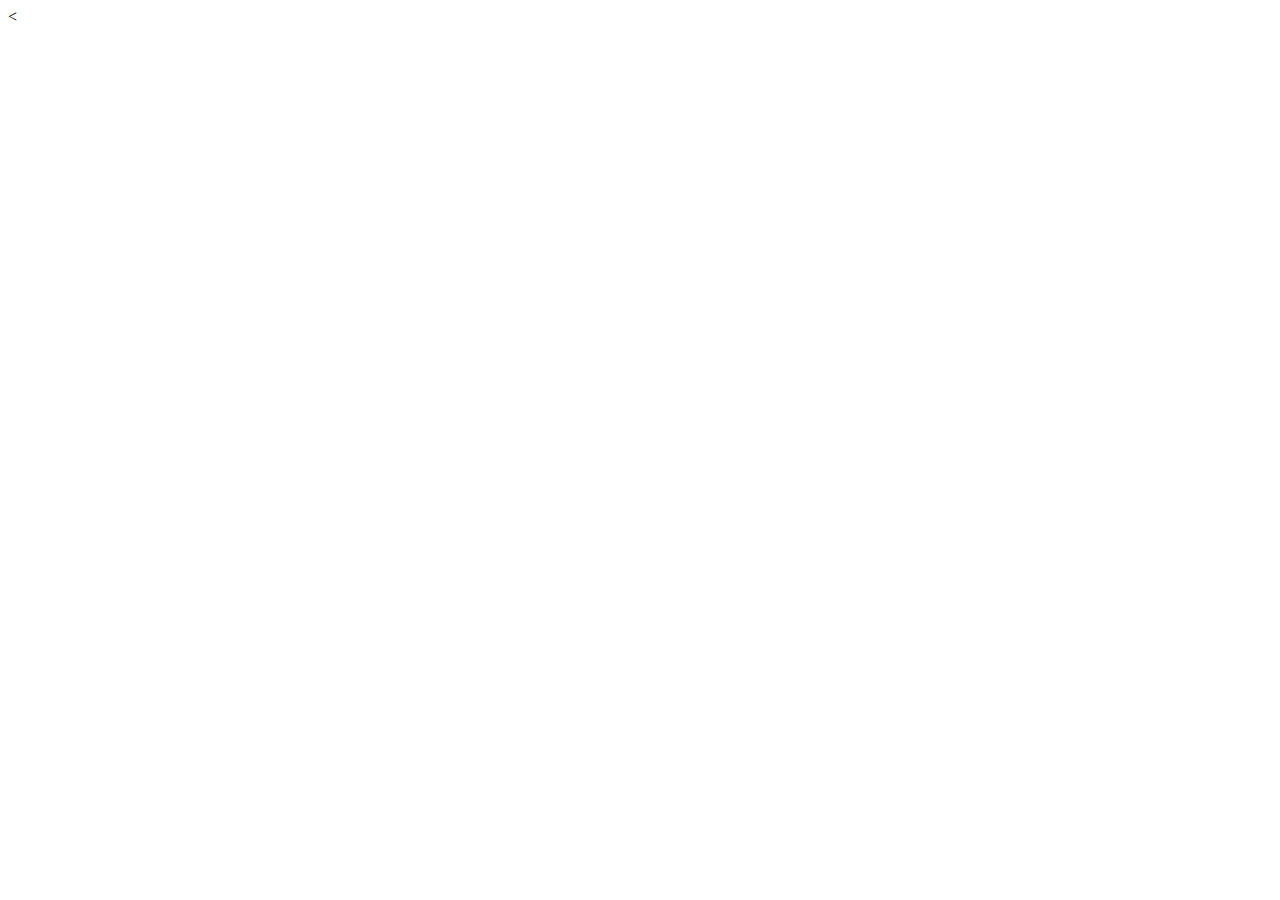
==== index.html @ ea1452e6 "added content" ====
<<!DOCTYPE html>
<html>
<head>
	<meta charset="utf-8">
	<meta name="viewport" content="width=device-width, initial-scale=1">
	<title>World of Kpop</title>
</head>
<body>
	<!-- navbar -->


</body>
</html>
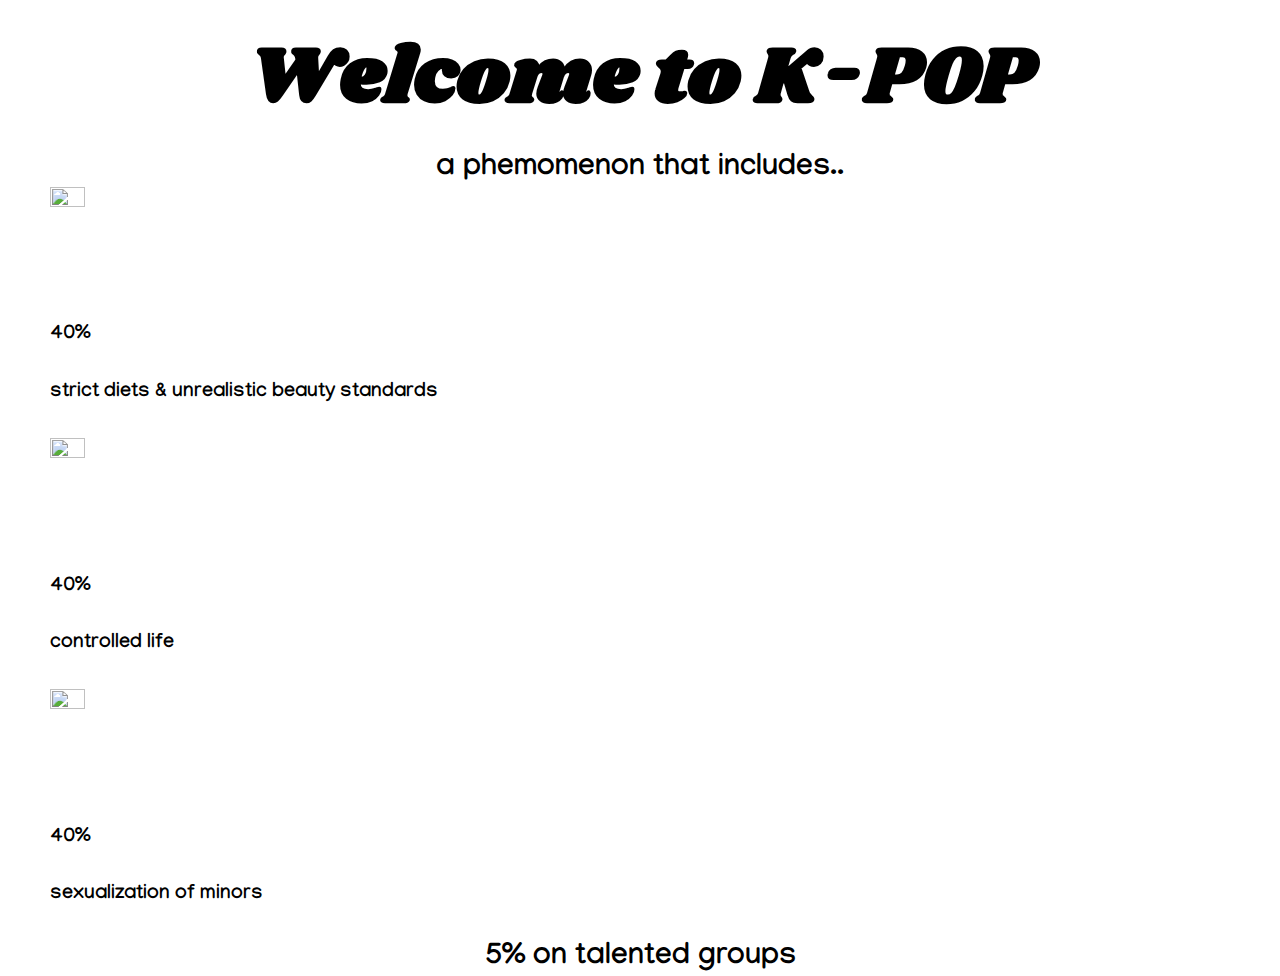
==== commit 3260de3d: "inline-block error" ====
--- a/index.html
+++ b/index.html
@@ -1,13 +1,32 @@
-<<!DOCTYPE html>
+<!DOCTYPE html>
 <html>
 <head>
 	<meta charset="utf-8">
 	<meta name="viewport" content="width=device-width, initial-scale=1">
+	<link rel= "stylesheet" type="text/css" href="style.css">
 	<title>World of Kpop</title>
 </head>
 <body>
-	<!-- navbar -->
-
-
+	<h1 class = "title">Welcome to K-POP</h1>	
+	<h3 class = "hCaption">a phemomenon that includes..</h3>
+	<div class = "navRow"> 
+		<div class= "column">
+			<a href= "diet.html"><img class= "navImg" src="https://i.pinimg.com/originals/2f/f3/03/2ff303216a50f3253675a5b97a3c1388.png"></a>
+			<h3 class = "cSubtitle">40%</h3>
+			<h5 class = "cSubtitle">strict diets & unrealistic beauty standards</h5>
+		</div>
+		<div class= "column">
+			<a href="controlledLife"><img class= "navImg" src="https://i.pinimg.com/originals/2f/f3/03/2ff303216a50f3253675a5b97a3c1388.png" ></a>
+			<h3 class = "cSubtitle">40%</h3>
+			<h5 class = "cSubtitle">controlled life</h5>			
+		</div>
+		<div class= "column">
+			<a href="minors.html"><img class= "navImg" src="https://i.pinimg.com/originals/2f/f3/03/2ff303216a50f3253675a5b97a3c1388.png"></a>
+			<h3 class = "cSubtitle">40%</h3>
+			<h5 class = "cSubtitle">sexualization of minors</h5>			
+		</div>
+	</div>
+	<!-- caption on the bottom -->
+	<h5 class = "hCaption">5% on talented groups</h5>
 </body>
 </html>	--- a/style.css
+++ b/style.css
@@ -0,0 +1,49 @@
+/* fonts */
+@import url('https://fonts.googleapis.com/css2?family=Shrikhand&display=swap');
+
+@import url('https://fonts.googleapis.com/css2?family=Titan+One&display=swap');
+@import url('https://fonts.googleapis.com/css2?family=Manjari&display=swap');
+
+
+body, html {
+	padding: 0px;
+	margin: 0px;
+	background-image: url("https://wallpapercave.com/wp/wp4465115.jpg");
+	background-repeat: no-repeat;
+}
+
+.title {
+	font-family: 'Shrikhand', cursive;
+/*	font-family: 'Titan One', cursive;*/
+	font-size: 80px;
+	margin-top: 20px;
+	margin-bottom: 15px;
+}
+
+.hCaption {
+	font-family: 'Manjari', sans-serif;
+	margin: 0px;
+	font-size: 30px;
+}
+
+.title, .hCaption{
+	text-align: center;
+}
+
+.navRow {
+	display: inline-block;
+	margin-left: 50px;
+}
+
+.navImg {
+	width: 30%;
+	aspect-ratio: 1/1;
+
+}
+
+.cSubtitle {
+	font-family: 'Manjari', sans-serif;
+	font-size: 20px;
+
+}
+
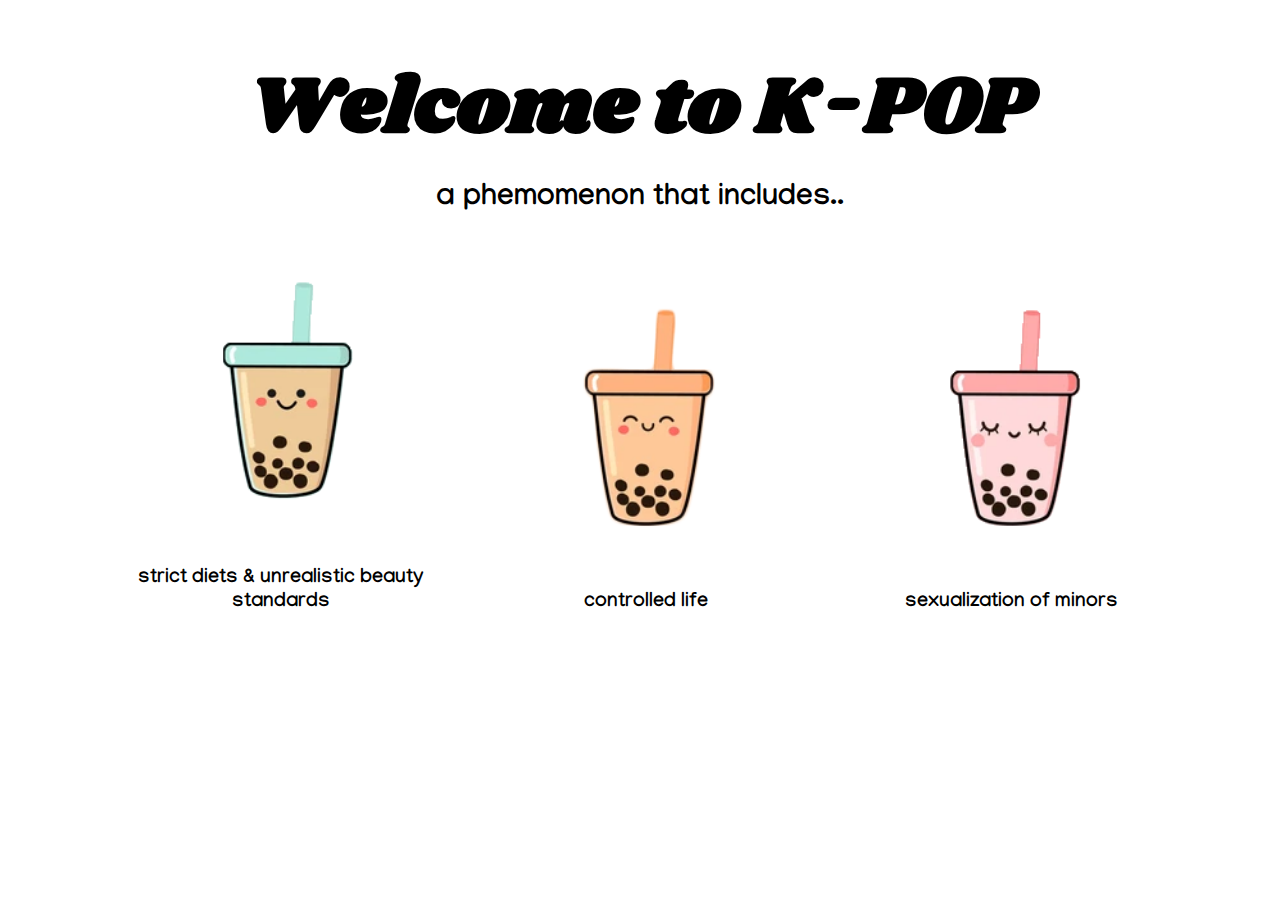
==== commit 627870b4: "fixed inline, working on other sites" ====
--- a/index.html
+++ b/index.html
@@ -11,22 +11,19 @@
 	<h3 class = "hCaption">a phemomenon that includes..</h3>
 	<div class = "navRow"> 
 		<div class= "column">
-			<a href= "diet.html"><img class= "navImg" src="https://i.pinimg.com/originals/2f/f3/03/2ff303216a50f3253675a5b97a3c1388.png"></a>
-			<h3 class = "cSubtitle">40%</h3>
+			<a href= "diet.html"><img class= "navImg" src="images/blueBoba.png"></a>
 			<h5 class = "cSubtitle">strict diets & unrealistic beauty standards</h5>
 		</div>
 		<div class= "column">
-			<a href="controlledLife"><img class= "navImg" src="https://i.pinimg.com/originals/2f/f3/03/2ff303216a50f3253675a5b97a3c1388.png" ></a>
-			<h3 class = "cSubtitle">40%</h3>
+			<a href="controlledLife.html"><img class= "navImg" src="images/brownBoba.png" ></a>
 			<h5 class = "cSubtitle">controlled life</h5>			
 		</div>
 		<div class= "column">
-			<a href="minors.html"><img class= "navImg" src="https://i.pinimg.com/originals/2f/f3/03/2ff303216a50f3253675a5b97a3c1388.png"></a>
-			<h3 class = "cSubtitle">40%</h3>
+			<a href="minors.html"><img class= "navImg" src="images/pinkBoba.png"></a>
 			<h5 class = "cSubtitle">sexualization of minors</h5>			
 		</div>
 	</div>
 	<!-- caption on the bottom -->
-	<h5 class = "hCaption">5% on talented groups</h5>
+	<!-- <h5 class = "hCaption">5% on talented groups</h5> -->
 </body>
 </html>	--- a/style.css
+++ b/style.css
@@ -16,7 +16,7 @@
 	font-family: 'Shrikhand', cursive;
 /*	font-family: 'Titan One', cursive;*/
 	font-size: 80px;
-	margin-top: 20px;
+	margin-top: 50px;
 	margin-bottom: 15px;
 }
 
@@ -31,19 +31,83 @@
 }
 
 .navRow {
-	display: inline-block;
 	margin-left: 50px;
+	padding: 50px;
 }
 
 .navImg {
-	width: 30%;
-	aspect-ratio: 1/1;
+	width: 50%;
+	margin-left: 100px;
+}
 
+.navImg:hover {
+	transform: translate(0px, -10px);
 }
+
+.column {
+	display: inline-block;
+	width: 32%;
+}
+
 
 .cSubtitle {
 	font-family: 'Manjari', sans-serif;
 	font-size: 20px;
+	vertical-align: middle;
+	text-align: center;
+}
+
+
+/* diet section */
+.navbar {
+	background-image: url("https://wallpapercave.com/wp/wp4465115.jpg");
+	padding: 5px;
+	overflow: hidden;
+	position: fixed;
+	top: 0;
+	width: 100%;
+}
+
+ul {
+	list-style-type: none;
+	padding: 30px;
+	margin-left: 30px;
+}
+
+li {
+	display: inline;
+	font-family: 'Manjari', sans-serif;
+	font-size: 35px;
+	margin-right: 50px;
+}
+
+#navLink, #navLink:visited {
+	text-decoration: none;
 
 }
 
+#navLink:visited {
+	color: black;
+}
+
+
+#navLink:hover {
+	padding: 10px;
+	background-color: #F1F1F1;
+	border-radius: 10px;
+
+}
+
+#navLink.page {
+	font-weight: 900;
+}
+
+.dTitle {
+	margin-top: 10rem;
+	background-image: none;
+	text-align: center;
+	font-family: 'Shrikhand', cursive;
+	font-size: 50px;
+
+
+}
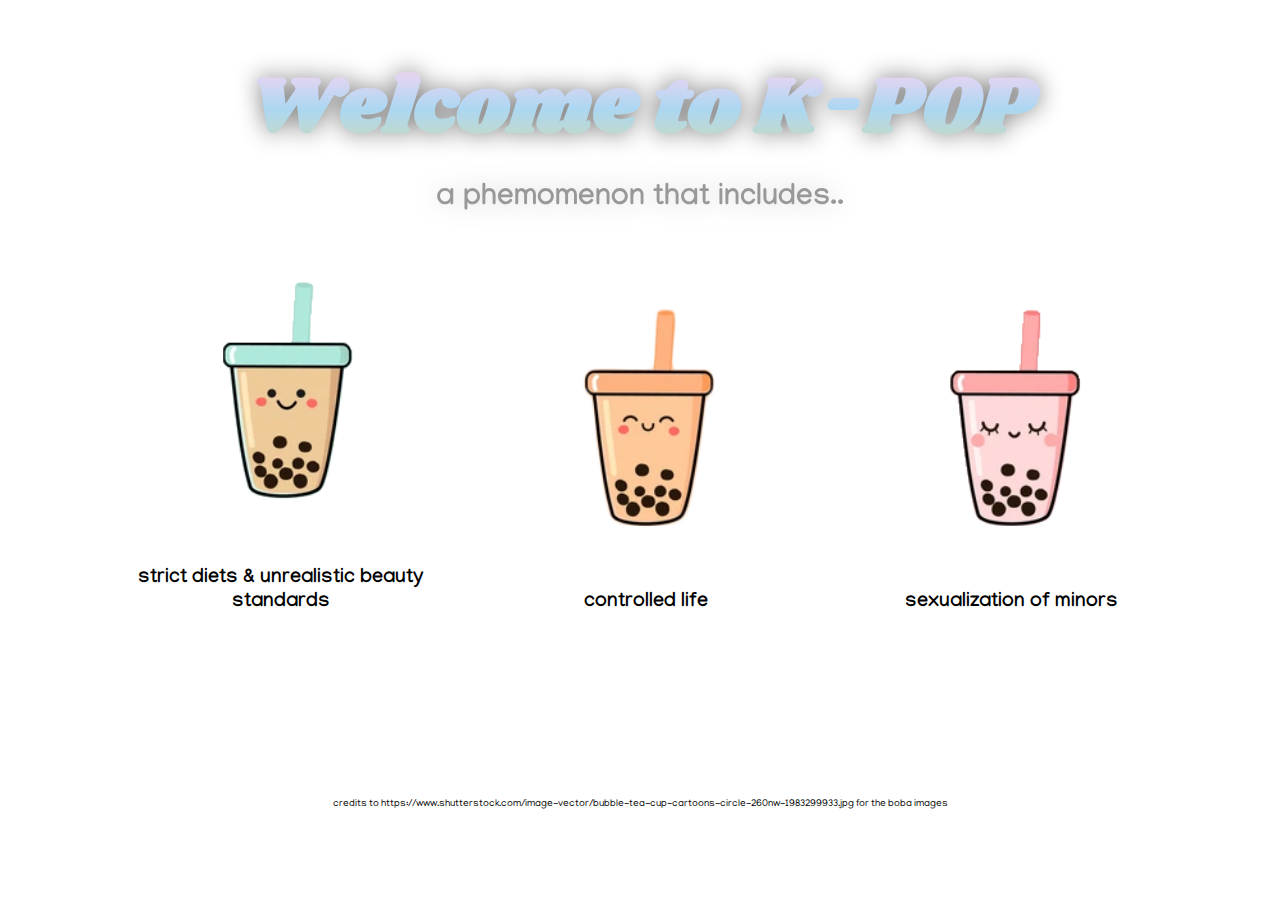
==== commit 0c9ec568: "finished site" ====
--- a/index.html
+++ b/index.html
@@ -24,6 +24,6 @@
 		</div>
 	</div>
 	<!-- caption on the bottom -->
-	<!-- <h5 class = "hCaption">5% on talented groups</h5> -->
+	<p class = "credits">credits to https://www.shutterstock.com/image-vector/bubble-tea-cup-cartoons-circle-260nw-1983299933.jpg for the boba images</p>
 </body>
 </html>	--- a/style.css
+++ b/style.css
@@ -8,8 +8,12 @@
 body, html {
 	padding: 0px;
 	margin: 0px;
+}
+
+html {
 	background-image: url("https://wallpapercave.com/wp/wp4465115.jpg");
-	background-repeat: no-repeat;
+	background-attachment: fixed; /* continuous background */
+
 }
 
 .title {
@@ -18,15 +22,40 @@
 	font-size: 80px;
 	margin-top: 50px;
 	margin-bottom: 15px;
+/*	background: -webkit-linear-gradient(#F2D0D7, #DED5F2, #ACD7F2, #C1D9CB, #F2EAD0);
+  	-webkit-background-clip: text;
+  	-webkit-text-fill-color: transparent;
+	filter: drop-shadow(0 0 0.75rem gray);*/
+}
+
+/* for all titles */
+.title, .dTitle, .cTitle, .mTitle {
+	background: -webkit-linear-gradient(#F2D0D7, #DED5F2, #ACD7F2, #C1D9CB, #F2EAD0);
+  	-webkit-background-clip: text;
+  	-webkit-text-fill-color: transparent;
+	filter: drop-shadow(0 0 0.75rem gray);
+
 }
 
 .hCaption {
 	font-family: 'Manjari', sans-serif;
 	margin: 0px;
 	font-size: 30px;
-}
-
-.title, .hCaption{
+	opacity: 40%;
+	filter: drop-shadow(0 0 0.75rem gray);
+
+
+}
+
+.credits {
+	font-family: 'Manjari', sans-serif;
+	font-size: 10px;
+	margin-top: 100px;
+
+
+}
+
+.title, .hCaption, .credits{
 	text-align: center;
 }
 
@@ -54,7 +83,7 @@
 	font-family: 'Manjari', sans-serif;
 	font-size: 20px;
 	vertical-align: middle;
-	text-align: center;
+	text-align: center !important;
 }
 
 
@@ -76,38 +105,140 @@
 
 li {
 	display: inline;
-	font-family: 'Manjari', sans-serif;
-	font-size: 35px;
+	text-align: center;
+	font-family: 'Manjari', sans-serif;
+	font-size: 20px;
 	margin-right: 50px;
 }
 
 #navLink, #navLink:visited {
 	text-decoration: none;
-
-}
-
-#navLink:visited {
-	color: black;
+	color: #566573;
+
 }
 
 
 #navLink:hover {
 	padding: 10px;
-	background-color: #F1F1F1;
+	background-image: url("https://wallpapercave.com/wp/wp4465115.jpg");
+	color: black;
+	font-weight: bolder;
 	border-radius: 10px;
 
 }
 
 #navLink.page {
 	font-weight: 900;
+	color: black;
+}
+
+.dRow {
+	text-align: center;
+	margin-top: 2rem;
+}
+
+.dColumnOne {
+	display: inline-block;
+	width: 22.5%;
+}
+
+.dColumnTwo {
+	display: inline-block;
+	width: 30%;
 }
 
 .dTitle {
-	margin-top: 10rem;
-	background-image: none;
+	margin-top: 8rem;
+	margin-bottom: 0px;
 	text-align: center;
 	font-family: 'Shrikhand', cursive;
 	font-size: 50px;
-
-
-}
+}
+
+.dSubtitle {
+	margin-left: 2rem;
+	margin-right: 2rem;
+	font-family: 'Manjari', sans-serif;
+	text-align: justify;
+
+}
+
+.dImg{
+	margin-left: 2rem;
+	margin-right: 2rem;
+	width: 80%;
+	aspect-ratio: 1/1;
+}
+
+
+/* controlled life section */
+.cTitle {
+	margin-top: 8rem;
+	font-size: 50px;
+	font-family: 'Shrikhand', cursive;
+	text-align: center;
+
+}
+
+.cSubtitle {
+	font-family: 'Manjari', sans-serif;
+	text-align: justify;
+}
+
+.cColumnOne {
+	display: inline-block;
+	margin-left: 25%;
+}
+
+.cColumnTwo {
+	margin-left: 25%;
+	width: 50%;
+	text-align: center;
+}
+
+.cImg {
+	object-fit: cover;
+	width: 40%;
+	aspect-ratio: 1/1;
+}
+
+.cImgTwo {
+	width: 70%;
+}
+
+#ban {
+	margin-left: 22%;
+}
+
+/* minors */
+.mTitle {
+	margin-top: 8rem;
+	font-size: 50px;
+	font-family: 'Shrikhand', cursive;
+	text-align: center;
+
+}
+
+.mColumnOne {
+	display: inline-block;
+	width: 30%;
+	margin-left: 20%;
+	margin-right: 2rem;
+}
+
+.mColumnTwo {
+	display: inline-block;
+	width: 30%;
+}
+
+.mImg {
+	width: 95%;
+	aspect-ratio: 1/1;
+}
+
+.mSubtitle {
+	font-family: 'Manjari', sans-serif;
+	text-align: justify;
+}
+
+
